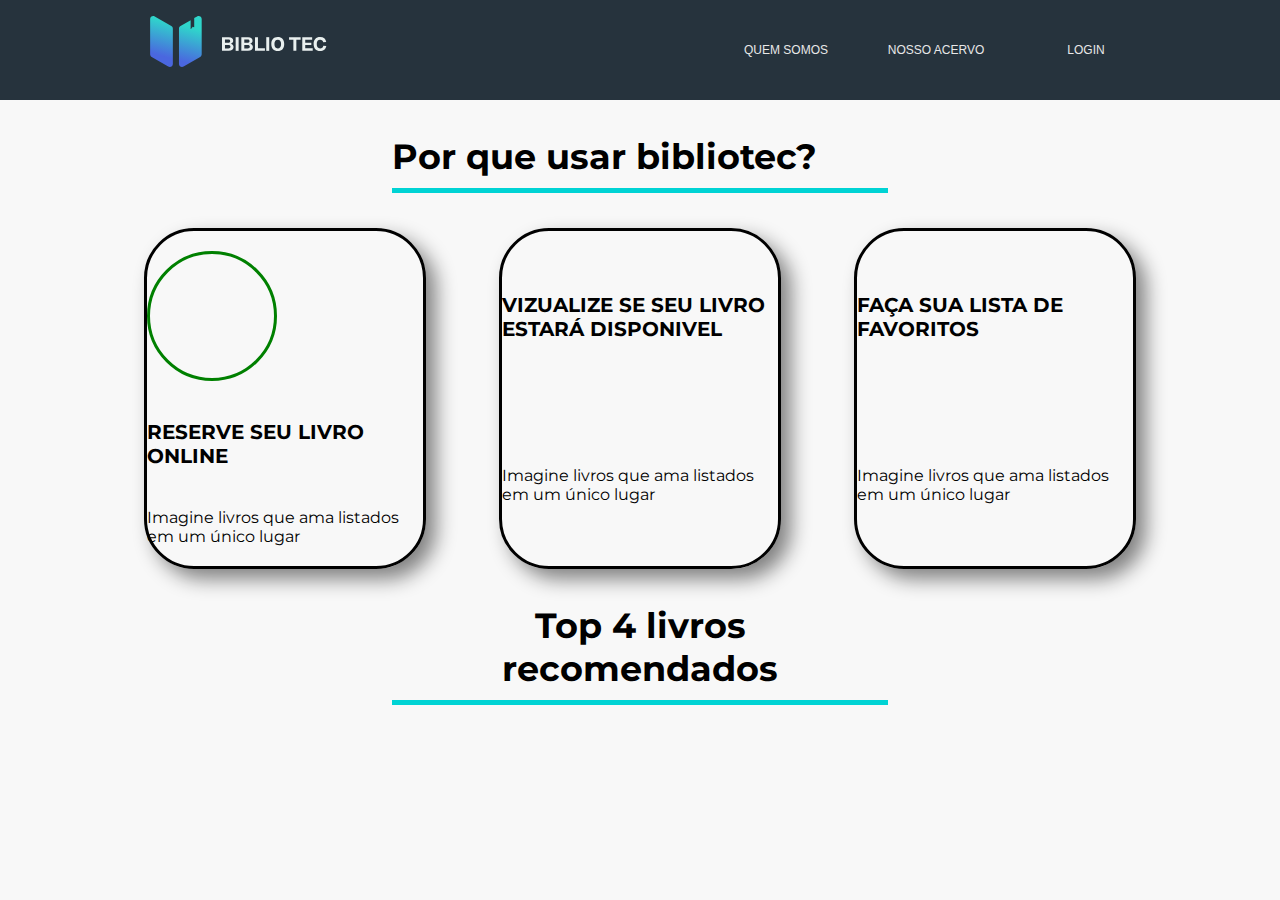
==== index.html @ 1cf3dc8b "Bibliotec" ====
<!DOCTYPE html>
<html lang="pt-BR">

<head>
    <meta charset="UTF-8">
    <meta name="viewport" content="width=device-width, initial-scale=1.0">
    <title>Bibliotec - A sua biblioteca digital</title>

    <link rel="stylesheet" href="./CSS/home.css">
</head>

<body>

    <header>
        <div class="layout-grid header-flex">
            <img src="./Imagens/logo-desktop.svg" alt="Livro aberto com o texto Bibliotec ao seu lado">

            <nav>
                <a href="#">QUEM SOMOS</a>
                <a href="#">NOSSO ACERVO</a>
                <a href="#">LOGIN</a>
            </nav>
        </div>
    </header>

    <main>
        <div class="bibliotec-flex"></div>
        <section class="bibliotec-flex layout-grid">
            <div class="titulo">
                <h1>Por que usar bibliotec?</h1>
            </div>
            <article>
                <article-dois></article-dois>
                <h2>RESERVE SEU LIVRO ONLINE</h2>
                <p>Imagine livros que ama listados em um único lugar</p>
            </article>

            <article>
                <h2>VIZUALIZE SE SEU LIVRO ESTARÁ DISPONIVEL</h2>
                <p>Imagine livros que ama listados em um único lugar</p>
            </article>

            <article>
                <h2>FAÇA SUA LISTA DE FAVORITOS</h2>
                <p>Imagine livros que ama listados em um único lugar</p>
            </article>

            <div class="titulo">
                <h1>Top 4 livros recomendados</h1>
            </div>
            

            
            


        </section>
    </main>

    <footer>

    </footer>

</body>

</html>
---- CSS/home.css ----
/*import de fonts*/
@import url('https://fonts.googleapis.com/css2?family=Montserrat:ital,wght@0,100..900;1,100..900&display=swap');

/*reset css*/
* {
    margin: 0;
    padding: 0;
    box-sizing: border-box;
}

body {
    background-color: #f8f8f8;
    font-family: "Montserrat", sans-serif;
}

.layout-grid {
    height: 100%;
    margin: 0 auto;
    width: 100%;
    max-width: 992px;
    /* border: 3px solid white;*/
}

/*menu*/
header {
    background-color: #26333d;
    height: 100px;
    width: 100%;
}

header nav {
    /* border: 3px solid green;*/
    display: flex;
    justify-content: space-between;
    align-items: center;
    width: 400px;
    height: 100%;
}

.header-flex {
    display: flex;
    justify-content: space-between;
    align-items: center;
}

nav {
    display: flex;
    justify-content: space-between;
    align-items: center;
    width: 400px;
    height: 100%;
    /*border: 3px solid white;*/

}

nav a {
    display: flex;
    justify-content: center;
    align-items: center;
    /*border: 2px solid red;*/
    width: 100px;
    height: 100%;
    color: #e8e8e8;
    text-decoration: none;
    font-family: Verdana, sans-serif;
    transition: background-color esse-in 0.4s;
    font-size: 12px;
}

nav a:hover {
    /*color: pink;*/
    /*text-decoration: underline;*/
    /*font-style: italic;*/
    margin-left: 10px;
    margin-bottom: 10px;
    background-color: rgba(232, 232, 232, 0.5);
}

/*fim do menu*/


/* section porque usar bibliotec*/

.titulo {
    width: 100%;
    display: flex;
    justify-content: center;
    /* align-items: center; */
    /* height: 100px; */
    margin-top: 35px;
    margin-bottom: 35px;
    /* border: 2px solid black  */
}

h1 {
    width: 50%;
    text-align: center;
    border-bottom: 5px solid #00d3d4;
    font-size: 35px;
    padding-bottom: 10px;
    display: flex;

}

article {
    display: flex;
    justify-content: space-between;
    height: 341px;
    width: 282px;
    border: 3px solid black;
    border-radius: 50px;
    box-shadow: 10px 10px 20px gray;
    flex-wrap: wrap;
    align-items: center;
}

.bibliotec-flex {
    display: flex;
    justify-content: space-between;
    align-items: center;
    flex-direction: row;
    flex-wrap: wrap;

}

h2 {
    font-size: 20px;
   
}
article-dois {
    display: flex;
    justify-content: center;
    height: 130px;
    width: 130px;
    border: 3px solid green;
    border-radius: 360px;
    flex-wrap: wrap;
    align-items: center;
    display: flex
}
/*top 4 livros recomendados*/
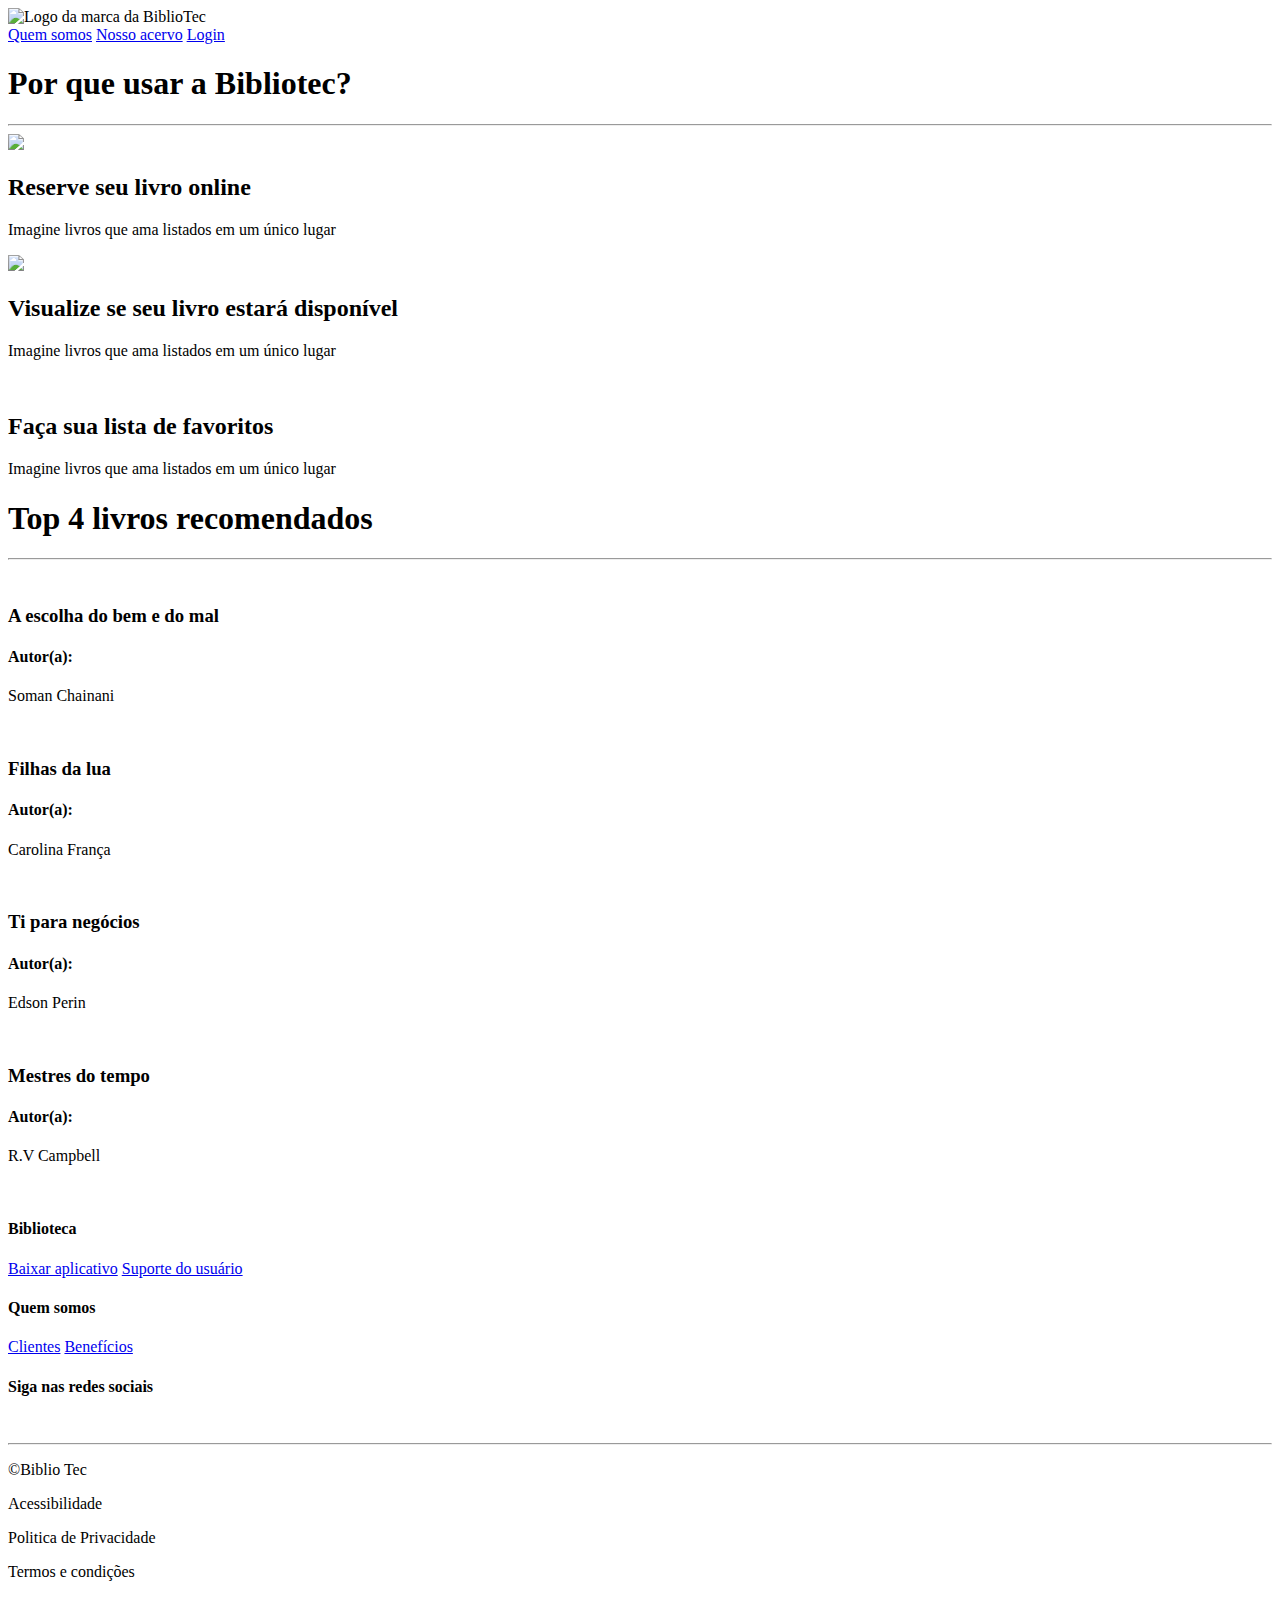
==== commit d9ba5b73: "Finalização do site Biblio Tec" ====
--- a/index.html
+++ b/index.html
@@ -4,63 +4,135 @@
 <head>
     <meta charset="UTF-8">
     <meta name="viewport" content="width=device-width, initial-scale=1.0">
-    <title>Bibliotec - A sua biblioteca digital</title>
-
-    <link rel="stylesheet" href="./CSS/home.css">
+    <title>BiblioTec-A sua biblioteca digital</title>
+    <link rel="stylesheet" href="./css/home.css">
 </head>
 
 <body>
-
     <header>
         <div class="layout-grid header-flex">
-            <img src="./Imagens/logo-desktop.svg" alt="Livro aberto com o texto Bibliotec ao seu lado">
-
+            <img src="./imagens/logo-desktop.svg" alt="Logo da marca da BiblioTec">
             <nav>
-                <a href="#">QUEM SOMOS</a>
-                <a href="#">NOSSO ACERVO</a>
-                <a href="#">LOGIN</a>
+                <a href="#">Quem somos</a>
+                <a href="#">Nosso acervo</a>
+                <a href="#">Login</a>
             </nav>
         </div>
     </header>
+    <main>
+        <section class="section-flex">
+            <div class="layout-grid">
+                <h1>Por que usar a Bibliotec?</h1>
+                <hr />
+                <div class="bibliotec-flex">
+                    <article>
+                        <div class="borda">
+                            <img src="./imagens/book-solid.svg">
+                        </div>
+                        <h2>Reserve seu livro online</h2>
+                        <p>Imagine livros que ama listados em um único lugar</p>
+                    </article>
 
-    <main>
-        <div class="bibliotec-flex"></div>
-        <section class="bibliotec-flex layout-grid">
-            <div class="titulo">
-                <h1>Por que usar bibliotec?</h1>
+                    <article>
+                        <div class="borda">
+                            <img src="./imagens/check-solid.svg">
+                        </div>
+                        <h2>Visualize se seu livro estará disponível</h2>
+                        <p>Imagine livros que ama listados em um único lugar</p>
+                    </article>
+
+                    <article>
+                        <div class="borda">
+                            <img src="./imagens/heart-solid.svg" alt="">
+                        </div>
+                        <h2>Faça sua lista de favoritos </h2>
+                        <p>Imagine livros que ama listados em um único lugar</p>
+                    </article>
+                </div>
             </div>
-            <article>
-                <article-dois></article-dois>
-                <h2>RESERVE SEU LIVRO ONLINE</h2>
-                <p>Imagine livros que ama listados em um único lugar</p>
-            </article>
+        </section>
 
-            <article>
-                <h2>VIZUALIZE SE SEU LIVRO ESTARÁ DISPONIVEL</h2>
-                <p>Imagine livros que ama listados em um único lugar</p>
-            </article>
-
-            <article>
-                <h2>FAÇA SUA LISTA DE FAVORITOS</h2>
-                <p>Imagine livros que ama listados em um único lugar</p>
-            </article>
-
-            <div class="titulo">
+        <section class="livros">
+            <div class="layout-grid">
                 <h1>Top 4 livros recomendados</h1>
+                <hr />
+                <div class="capas-livros">
+                    <article>
+                        <img src="./imagens/livro1.png" alt="">
+                        <h3>A escolha do bem
+                            e do mal</h3>
+                        <h4>Autor(a):</h4>
+                        <p>Soman Chainani</p>
+                    </article>
+                    <article>
+                        <img src="./imagens/livro2.png" alt="">
+                        <h3>Filhas da lua</h3>
+                        <h4>Autor(a):</h4>
+                        <p>Carolina França</p>
+                    </article>
+                    <article>
+                        <img src="./imagens/livro3.png" alt="">
+                        <h3>Ti para negócios</h3>
+                        <h4>Autor(a):</h4>
+                        <p>Edson Perin</p>
+                    </article>
+                    <article>
+                        <img src="./imagens/livro4.png" alt="">
+                        <h3>Mestres do tempo</h3>
+                        <h4>Autor(a):</h4>
+                        <p>R.V Campbell</p>
+                    </article>
+                </div>
             </div>
-            
-
-            
-            
-
-
         </section>
     </main>
 
     <footer>
+        <div class="layout-grid footer-flex">
+
+            <div class="logo">
+                <img src="./imagens/header-logo-mobile.png" alt="">
+                <img src="./imagens/logo-senai-vermelho.png" alt="">
+            </div>
+
+            <div class="conteudo">
+                <article class="footer-nav">
+                    <nav class="links">
+                        <h4> Biblioteca</h4>
+                        <a href="#">Baixar aplicativo</a>
+                        <a href="#">Suporte do usuário</a>
+                    </nav>
+                
+                    <nav class="links">
+                        <h4>Quem somos</h4>
+                        <a href="#">Clientes</a>
+                        <a href="#">Benefícios</a>
+                    </nav>
+                </article>
+
+                <div class="redes-sociais">
+                    <h4>Siga nas redes sociais</h4>
+                    <div class="imagens-footer">
+                        <img src="./imagens/facebook-icon.png" alt="">
+                        
+                        <img src="./imagens/instagram-icon.png" alt="">
+                        
+                        <img src="./imagens/linkedin-icon.png" alt="">
+                    </div>
+                </div>
+            </div>
+
+            <hr>
+
+        </div>
+        <div class="layout-grid informacoes-rodape">
+            <p>©Biblio Tec</p>
+            <p>Acessibilidade</p>
+            <p>Politica de Privacidade</p>
+            <p>Termos e condições</p>
+        </div>
 
     </footer>
-
 </body>
 
 </html>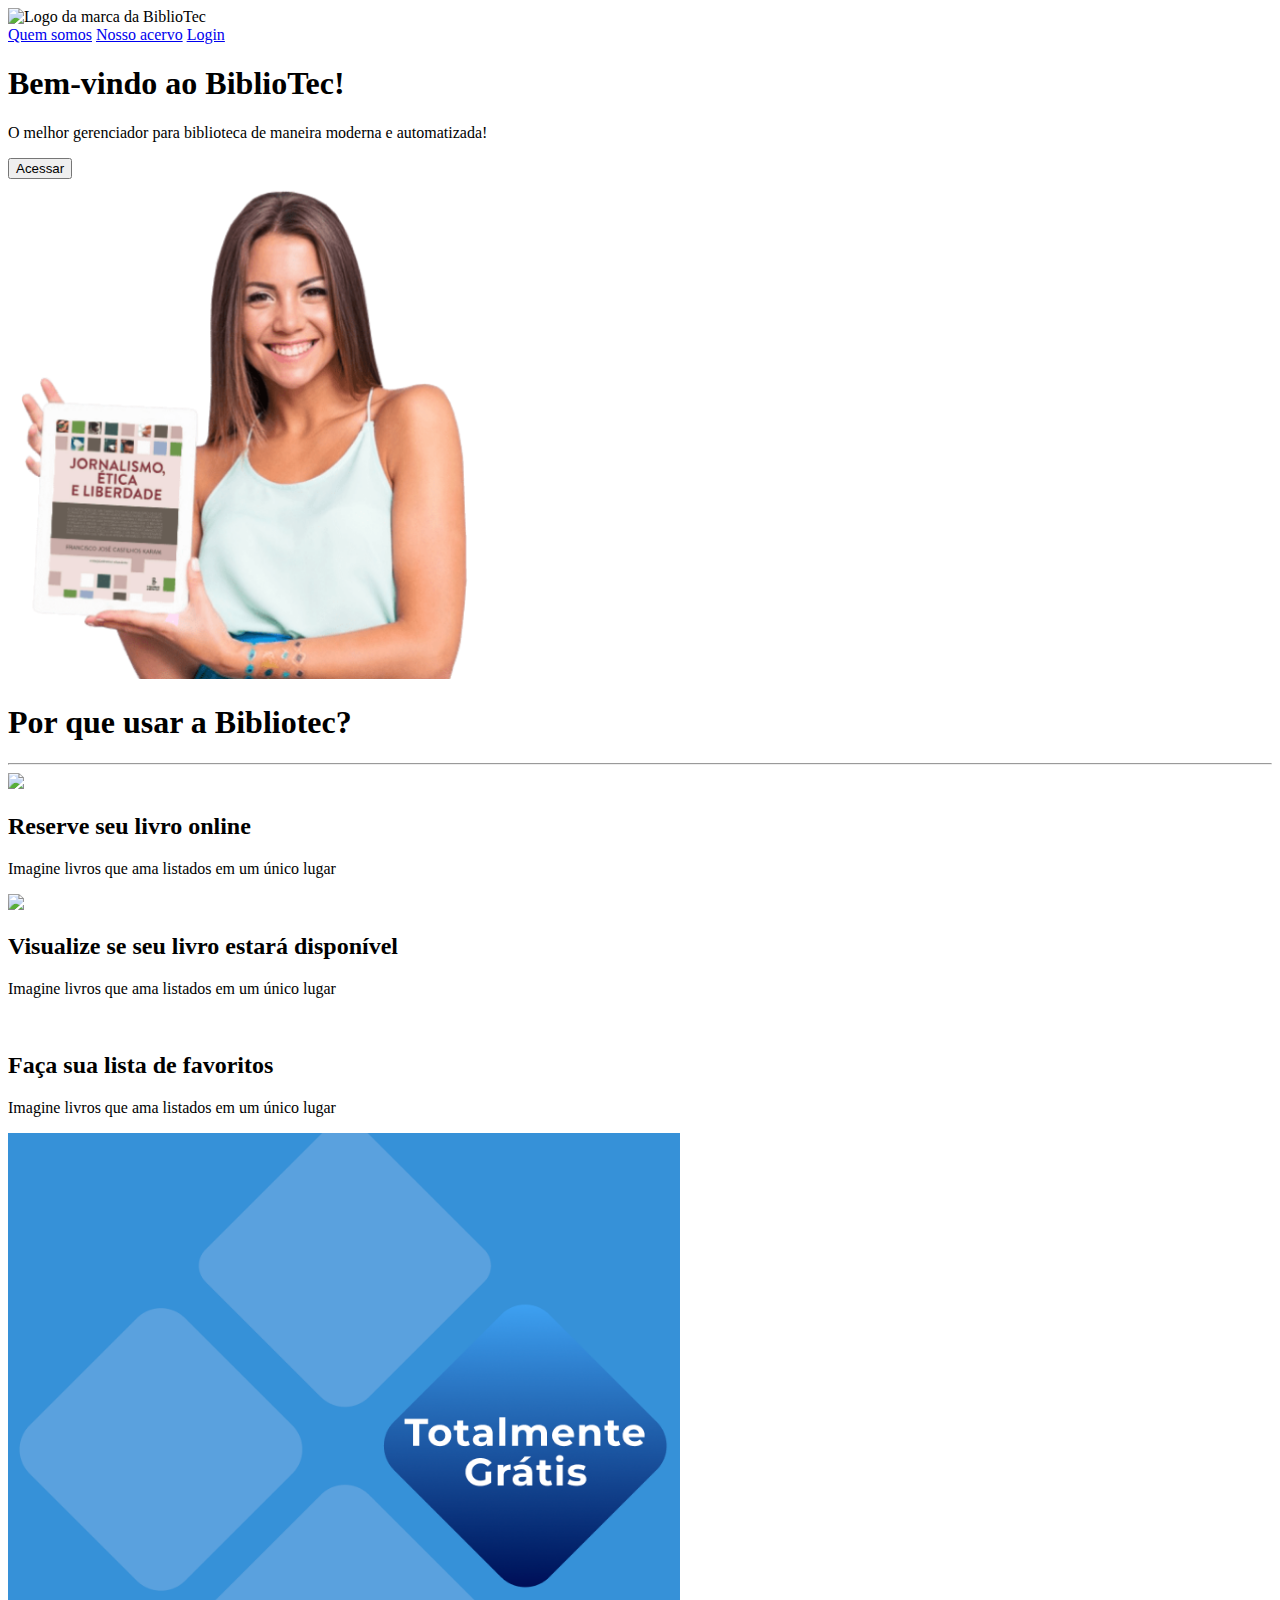
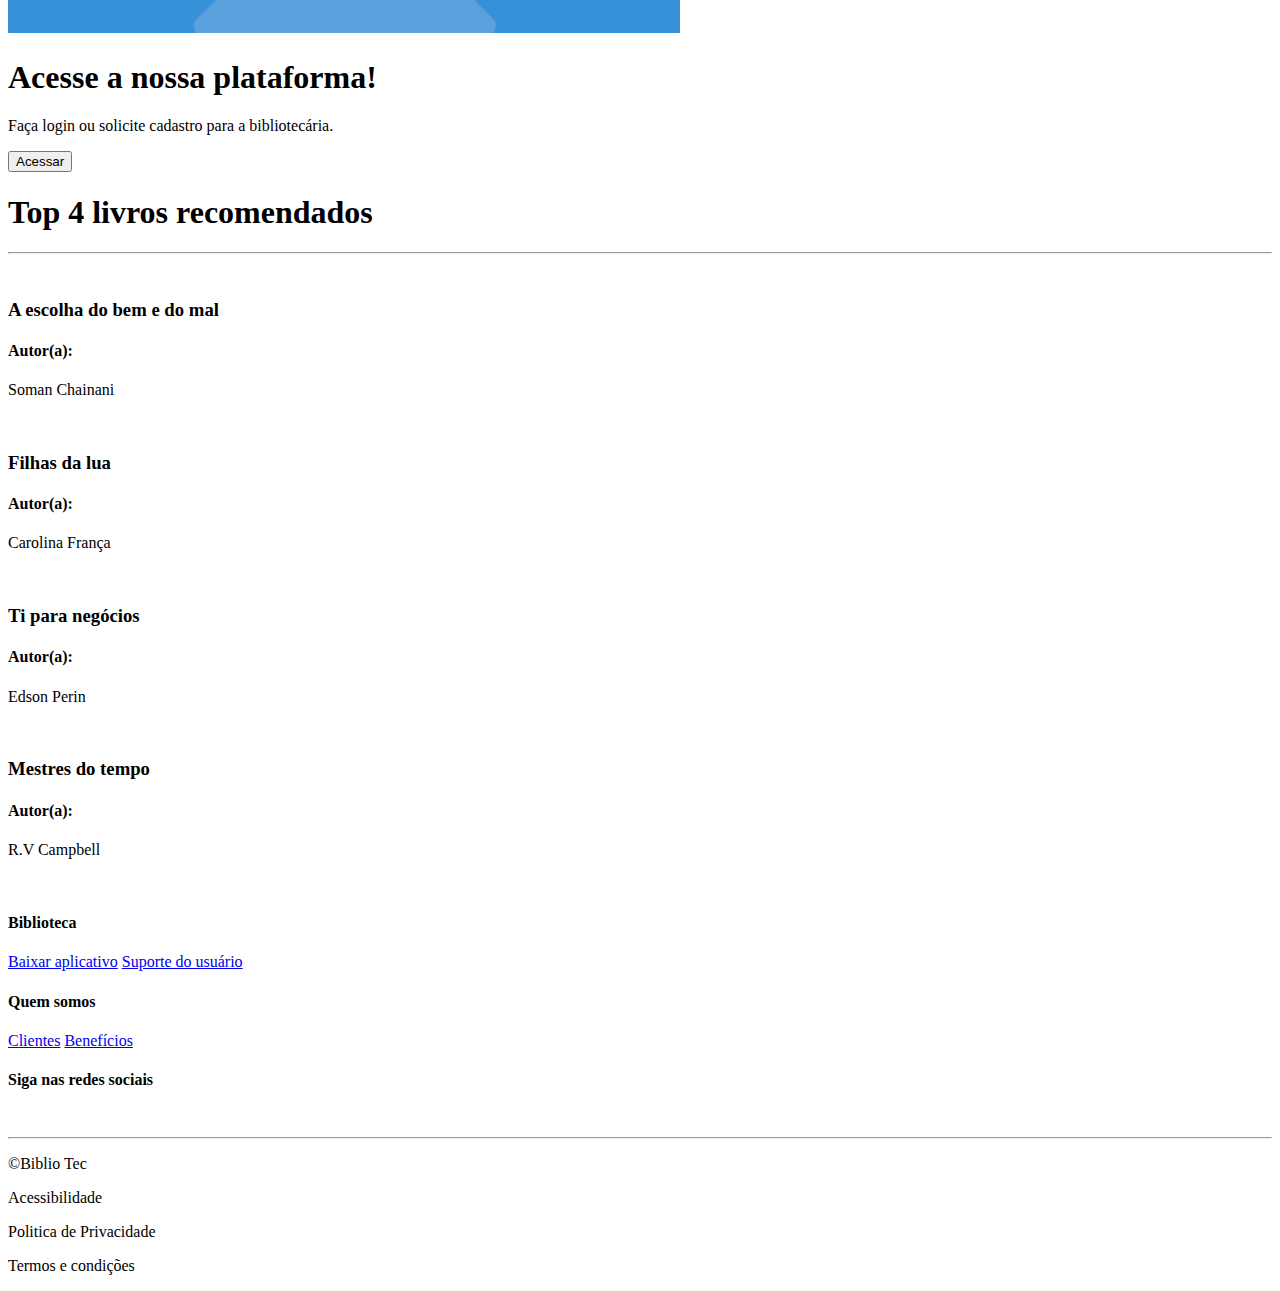
==== commit 378b90c0: "Finalização do Bibliotec" ====
--- a/index.html
+++ b/index.html
@@ -20,6 +20,16 @@
         </div>
     </header>
     <main>
+        <section id="banner">
+            <div class="layout-grid banner-flex">
+                <div class="banner-info">
+                    <h1>Bem-vindo ao BiblioTec!</h1>
+                    <p>O melhor gerenciador para biblioteca de maneira moderna e automatizada!</p>
+                    <button>Acessar</button>
+                </div>
+                <img src="./Imagens/banner-mulher-livro.png" height="500">
+            </div>
+        </section>
         <section class="section-flex">
             <div class="layout-grid">
                 <h1>Por que usar a Bibliotec?</h1>
@@ -51,7 +61,22 @@
                 </div>
             </div>
         </section>
-
+    
+        <section id="banner-2">
+            <div class=" banner-flex2">
+                <div class="banner2">
+                    <img src="./Imagens/totalmente-gratis.png"
+                    height="500">
+                </div>
+                
+                <div class="banner-info2">
+                    <h1>Acesse a nossa plataforma!</h1>
+                    <p>Faça login ou solicite cadastro para a bibliotecária.</p>
+                    <button class="botao2">Acessar</button>
+                </div>
+            </div>
+        </section>
+        
         <section class="livros">
             <div class="layout-grid">
                 <h1>Top 4 livros recomendados</h1>
@@ -102,7 +127,7 @@
                         <a href="#">Baixar aplicativo</a>
                         <a href="#">Suporte do usuário</a>
                     </nav>
-                
+
                     <nav class="links">
                         <h4>Quem somos</h4>
                         <a href="#">Clientes</a>
@@ -114,9 +139,9 @@
                     <h4>Siga nas redes sociais</h4>
                     <div class="imagens-footer">
                         <img src="./imagens/facebook-icon.png" alt="">
-                        
+
                         <img src="./imagens/instagram-icon.png" alt="">
-                        
+
                         <img src="./imagens/linkedin-icon.png" alt="">
                     </div>
                 </div>
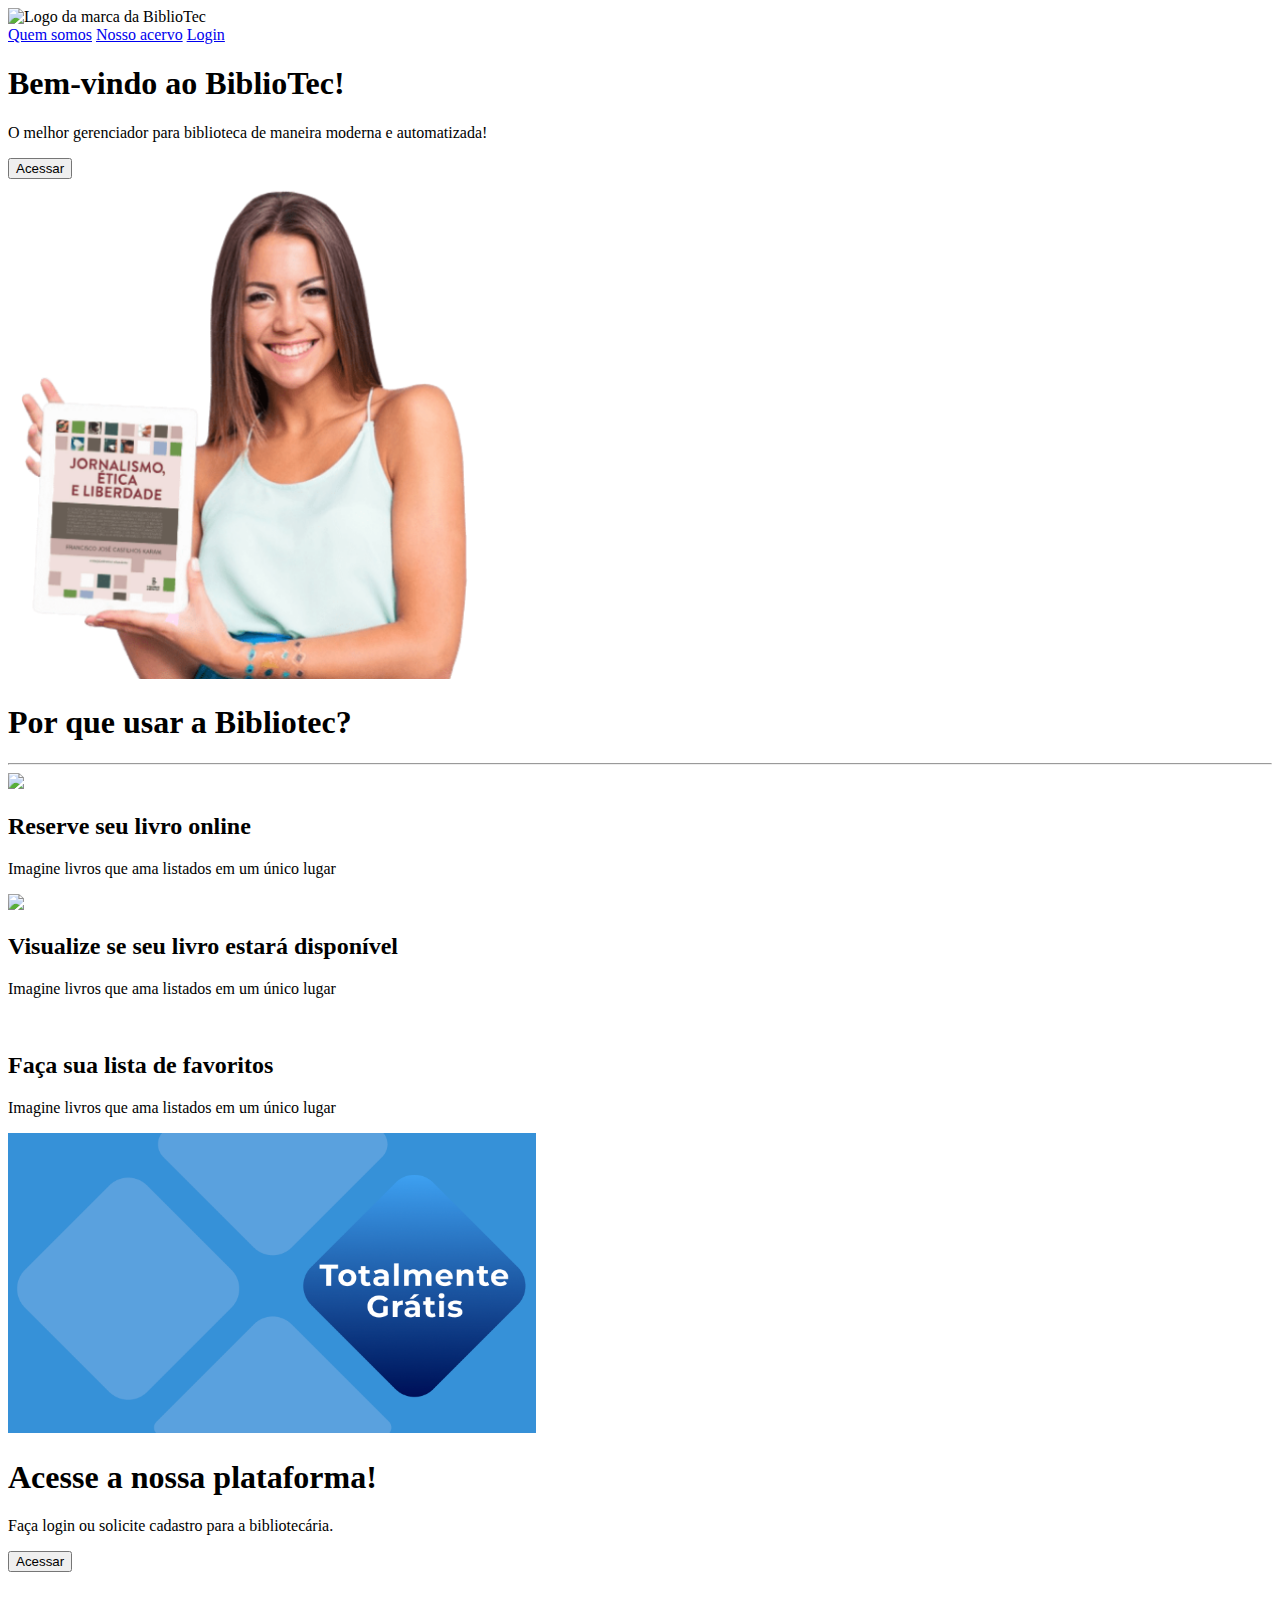
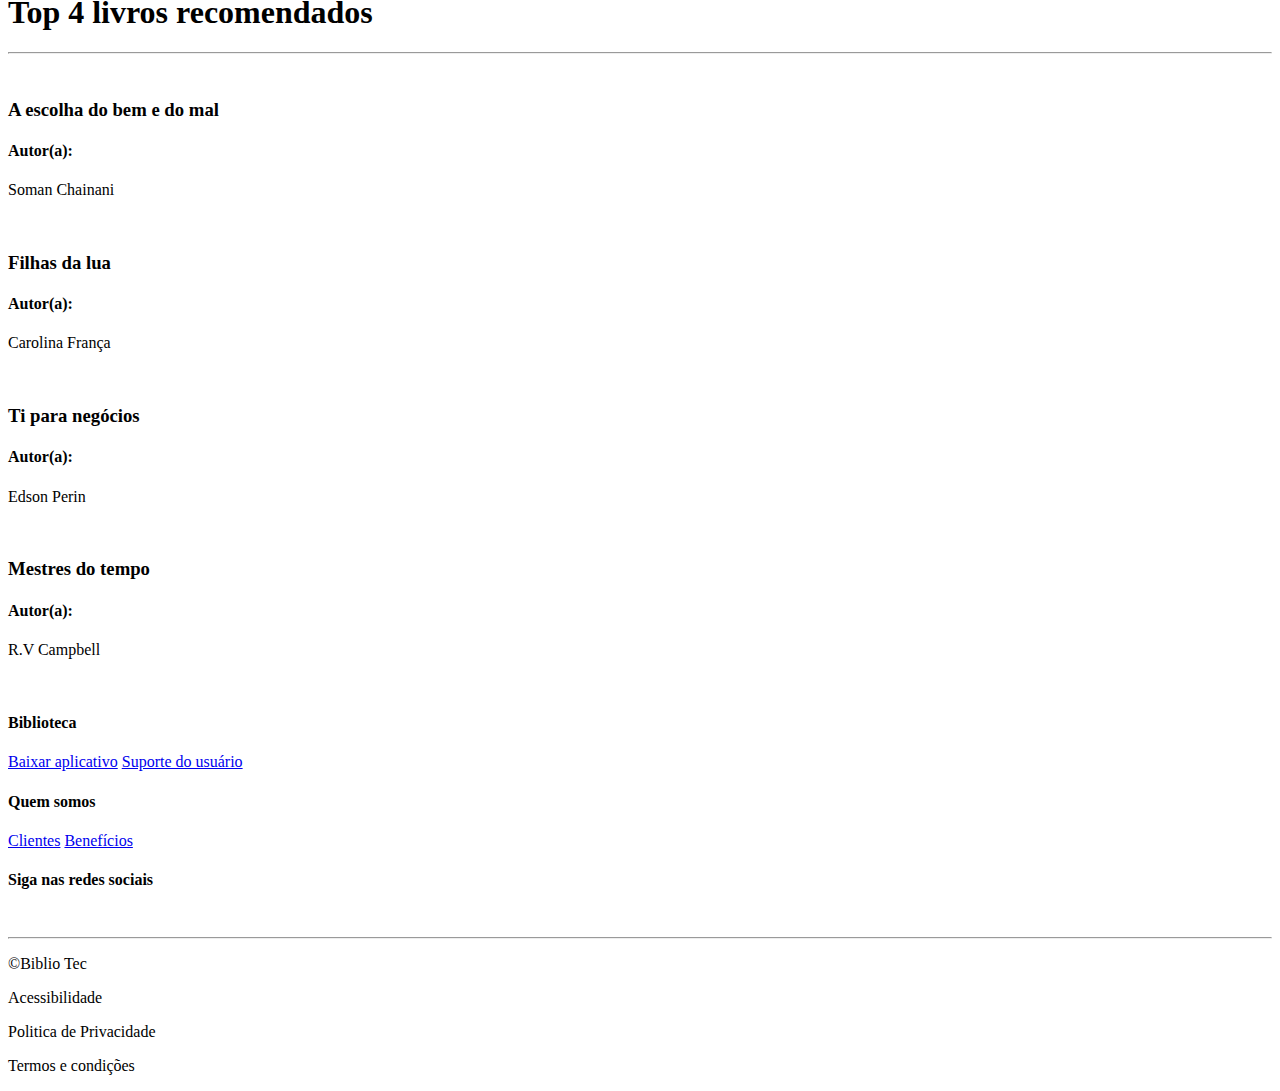
==== commit ee254cbe: "Atualização" ====
--- a/index.html
+++ b/index.html
@@ -65,8 +65,8 @@
         <section id="banner-2">
             <div class=" banner-flex2">
                 <div class="banner2">
-                    <img src="./Imagens/totalmente-gratis.png"
-                    height="500">
+                    <img src="./Imagens/totalmente-gratisvdd.png"
+                    height="300">
                 </div>
                 
                 <div class="banner-info2">
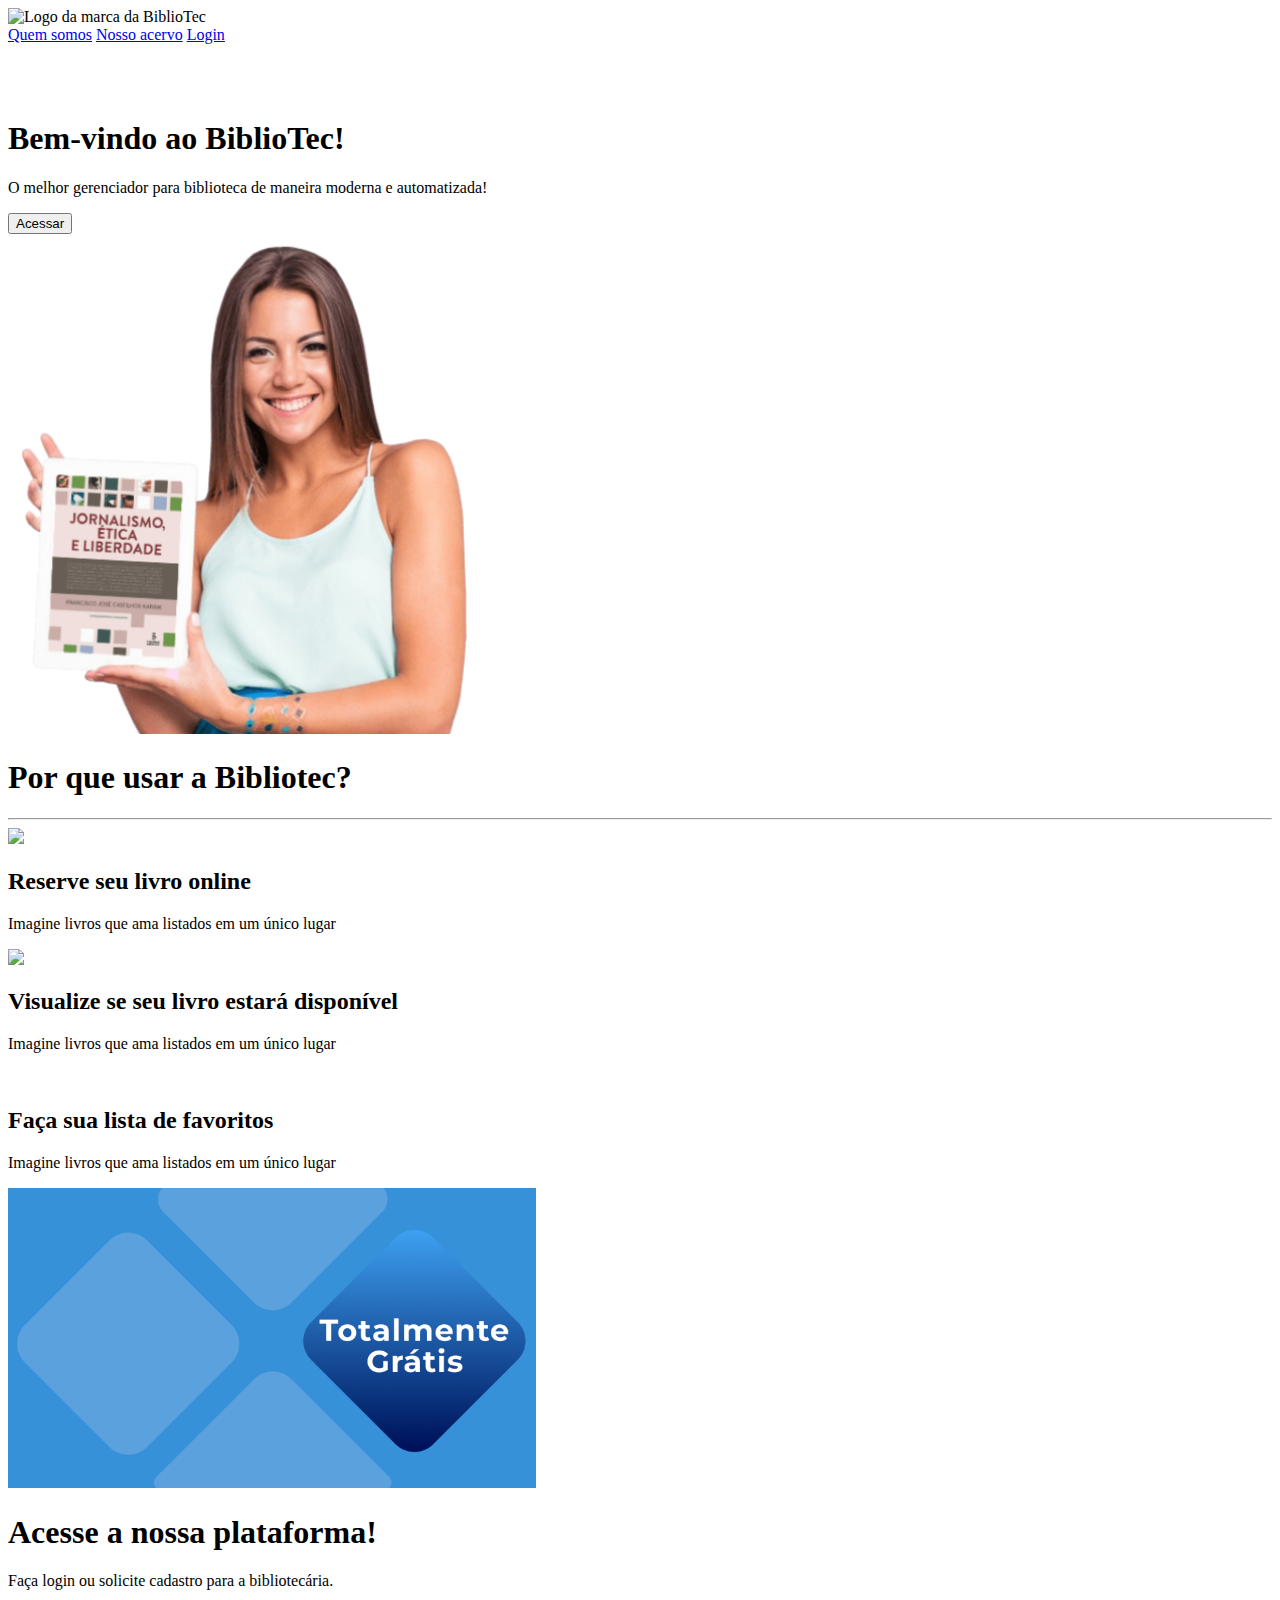
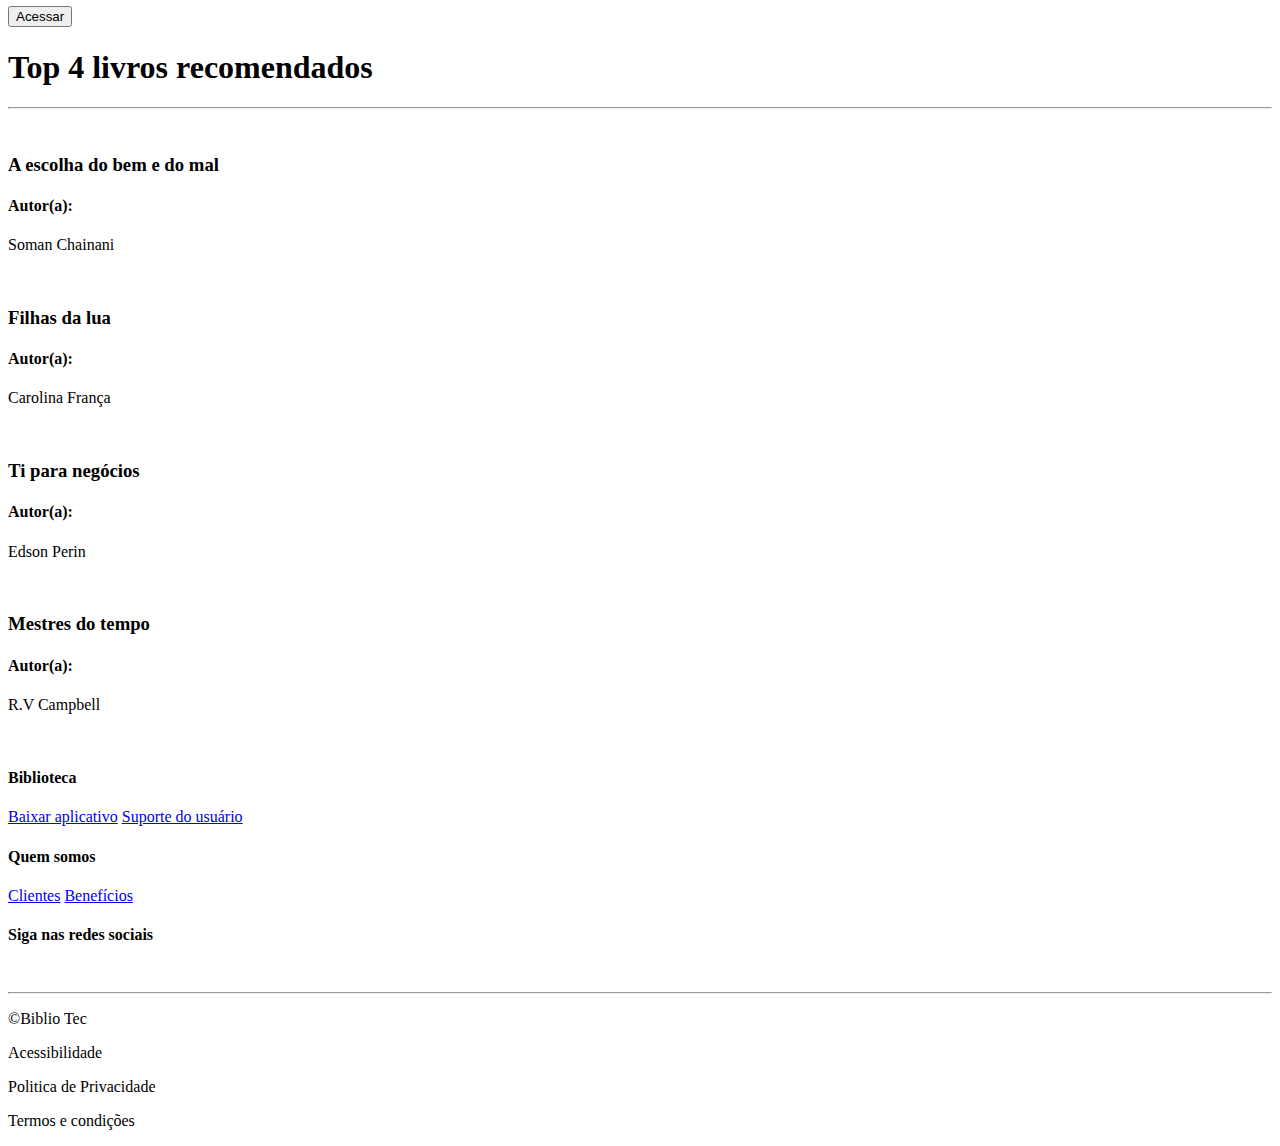
==== commit 910c0967: "Introdução a responsividade" ====
--- a/index.html
+++ b/index.html
@@ -12,11 +12,12 @@
     <header>
         <div class="layout-grid header-flex">
             <img src="./imagens/logo-desktop.svg" alt="Logo da marca da BiblioTec">
-            <nav>
+            <nav id="menu"class="menu">
                 <a href="#">Quem somos</a>
                 <a href="#">Nosso acervo</a>
-                <a href="#">Login</a>
+                <a href="./login.html">Login</a>
             </nav>
+            <img src="./Imagens/menu-hamburger.png" alt="" onclick="mostrarMenu">
         </div>
     </header>
     <main>
@@ -158,6 +159,11 @@
         </div>
 
     </footer>
+    <script>
+        function mostrarMenu(){
+           document.getElementById("menu").classList.toggle("mostra-menu")
+        }
+    </script>
 </body>
 
 </html>